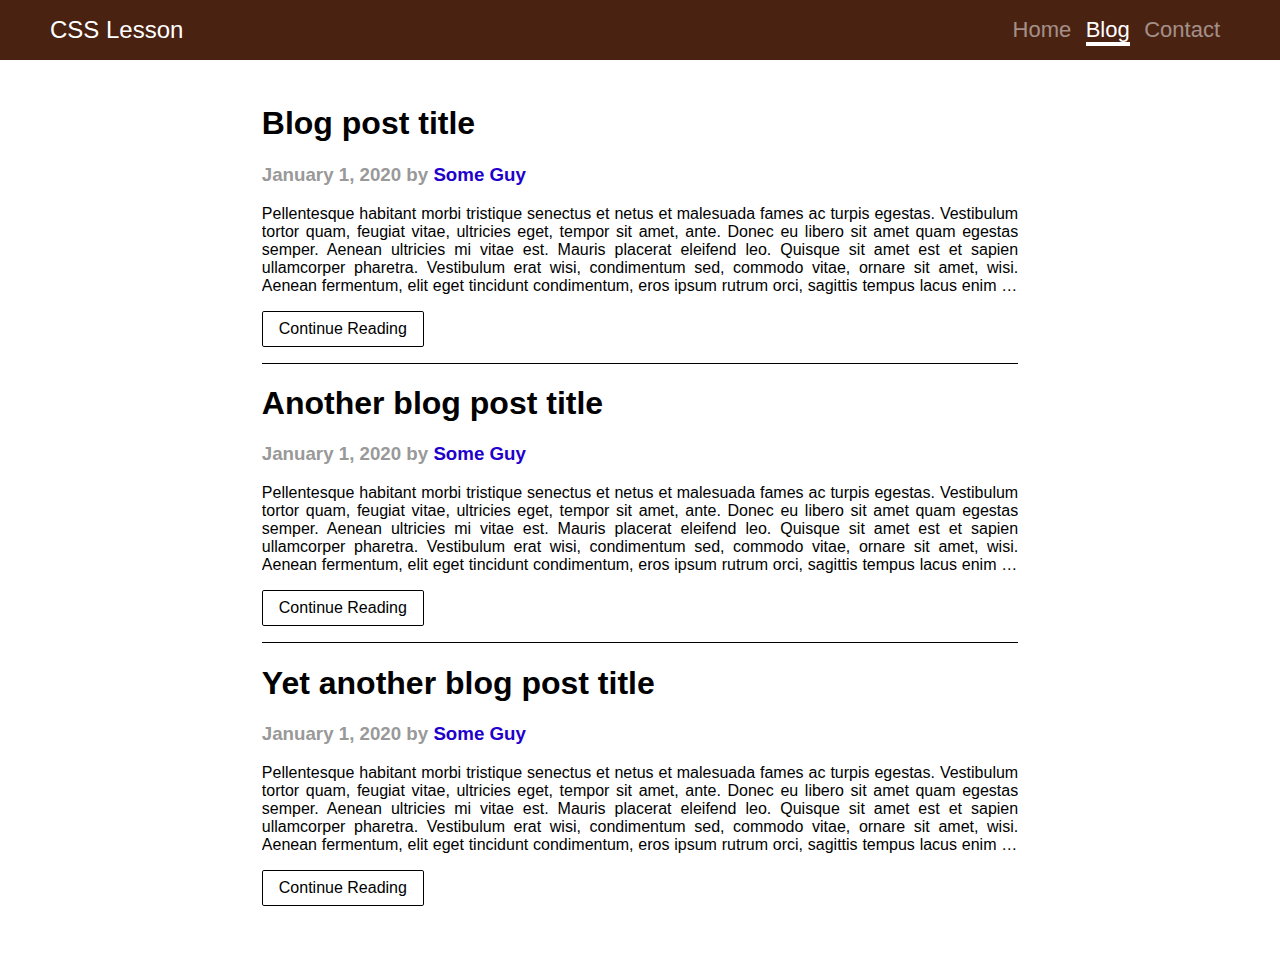
==== blog_posts.html @ 74a0d4d1 "Add files via upload" ====
<!DOCTYPE html>
<html lang="en">
<head>
    <meta charset="utf-8"/>
    <meta http-equiv="X-UA-Compatible" content="IE=edge"/>
    <meta name="viewport" content="width=device-width, initial-scale=1"/>

    <title>CSS Lesson</title>

    <link href="https://fonts.googleapis.com/css2?family=Roboto&display=swap" rel="stylesheet">
    <link rel="stylesheet" href="style.css"/>
</head>
<body>

<div class="page-layout">
    <div class="header">
        <div class="site-name">CSS Lesson</div>
        <nav class="menu">
            <ul class="menu-items">
                <li class="menu-item"><a href="index.html">Home</a></li>
                <li class="menu-item active"><a href="blog_posts.html">Blog</a></li>
                <li class="menu-item"><a href="#">Contact</a></li>
            </ul>
        </nav>
    </div>
    <div class="blog-post-summary">
        <h1>Blog post title</h1>
        <h3 class="post-date">January 1, 2020 by <a href="#">Some Guy</a></h3>
        <p class="post-preview">
            Pellentesque habitant morbi tristique senectus et netus et malesuada fames ac turpis egestas. Vestibulum
            tortor quam, feugiat vitae, ultricies eget, tempor sit amet, ante. Donec eu libero sit amet quam egestas
            semper. Aenean ultricies mi vitae est. Mauris placerat eleifend leo. Quisque sit amet est et sapien
            ullamcorper pharetra. Vestibulum erat wisi, condimentum sed, commodo vitae, ornare sit amet, wisi. Aenean
            fermentum, elit eget tincidunt condimentum, eros ipsum rutrum orci, sagittis tempus lacus enim ac dui. Donec
            non enim in turpis pulvinar facilisis. Ut felis. Praesent dapibus, neque id cursus faucibus, tortor neque
            egestas augue, eu vulputate magna eros eu erat. Aliquam erat volutpat. Nam dui mi, tincidunt quis, accumsan
            porttitor, facilisis luctus, metus.
        </p>
        <a href="blog_posts/first_post.html" class="blog-post-link">Continue Reading</a>
    </div>
    <div class="blog-post-summary">
        <h1>Another blog post title</h1>
        <h3 class="post-date">January 1, 2020 by <a href="#">Some Guy</a></h3>
        <p class="post-preview">
            Pellentesque habitant morbi tristique senectus et netus et malesuada fames ac turpis egestas. Vestibulum
            tortor quam, feugiat vitae, ultricies eget, tempor sit amet, ante. Donec eu libero sit amet quam egestas
            semper. Aenean ultricies mi vitae est. Mauris placerat eleifend leo. Quisque sit amet est et sapien
            ullamcorper pharetra. Vestibulum erat wisi, condimentum sed, commodo vitae, ornare sit amet, wisi. Aenean
            fermentum, elit eget tincidunt condimentum, eros ipsum rutrum orci, sagittis tempus lacus enim ac dui. Donec
            non enim in turpis pulvinar facilisis. Ut felis. Praesent dapibus, neque id cursus faucibus, tortor neque
            egestas augue, eu vulputate magna eros eu erat. Aliquam erat volutpat. Nam dui mi, tincidunt quis, accumsan
            porttitor, facilisis luctus, metus.
        </p>
        <a href="blog_posts/first_post.html" class="blog-post-link">Continue Reading</a>
    </div>
    <div class="blog-post-summary">
        <h1>Yet another blog post title</h1>
        <h3 class="post-date">January 1, 2020 by <a href="#">Some Guy</a></h3>
        <p class="post-preview">
            Pellentesque habitant morbi tristique senectus et netus et malesuada fames ac turpis egestas. Vestibulum
            tortor quam, feugiat vitae, ultricies eget, tempor sit amet, ante. Donec eu libero sit amet quam egestas
            semper. Aenean ultricies mi vitae est. Mauris placerat eleifend leo. Quisque sit amet est et sapien
            ullamcorper pharetra. Vestibulum erat wisi, condimentum sed, commodo vitae, ornare sit amet, wisi. Aenean
            fermentum, elit eget tincidunt condimentum, eros ipsum rutrum orci, sagittis tempus lacus enim ac dui. Donec
            non enim in turpis pulvinar facilisis. Ut felis. Praesent dapibus, neque id cursus faucibus, tortor neque
            egestas augue, eu vulputate magna eros eu erat. Aliquam erat volutpat. Nam dui mi, tincidunt quis, accumsan
            porttitor, facilisis luctus, metus.
        </p>
        <a href="blog_posts/first_post.html" class="blog-post-link">Continue Reading</a>
    </div>
</div>

</body>
</html>
---- style.css ----
body {
    /* Change the font of everything within the body to Roboto */
    font-family: 'Crimson Text', sans-serif;
    /* Get rid of any browser default margin on the body */
    margin: 0;
}

img {
    /* By default, we want all images to take up 100% of its container */
    width: 100%;
}

p {
    /* By default, we want all text to be justified rather than the standard left-align */
    text-align: justify;
}

.page-layout {
    /*
    Our page will be laid out using the grid display.
    See: https://developer.mozilla.org/en-US/docs/Learn/CSS/CSS_layout/Grids
    */
    display: grid;
    grid-template-columns:
        /* We want the left and right columns to have proportional width */
        1fr
        /*
        The center column should either be 85 characters wide, or 100% of the page.
        We choose whichever is smallest.
        Any more than about 100 characters per line becomes very difficult to read.
        */
        min(85ch, 100%)
        1fr;
    padding-bottom: 50px;
}

/*
This says for ANY child of the page-layout class (i.e. anything inside a div with this class),
put that element in the second column of our grid (i.e. put it in the middle)
*/
.page-layout > * {
    grid-column: 2;
}

/*
We want the cover to appear in the center of the page, and have everything in it centered
*/
.cover {
    z-index: 1;

    /* Since we have z-index 1, the absolute position will now be relative to the page */
    position: absolute;
    /* We make these 0 because we're using the margin to center this element */
    top: 0;
    bottom: 0;
    left: 0;
    right: 0;

    /* This element will now have a fixed height of 300px */
    height: 300px;

    /*
    This tells the browser to select the margin for us on all sides.
    Since our element has a fixed height, the browser will fill up the remaining space with margins.
    */
    margin: auto;

    text-align: center;
    color: rgb(255, 255, 255);
}

.big-button {
    /*
    We're applying this class to <a/> elements rather than actual <button/> elements,
    so we allow them to have width and height by setting their display to inline-block.
    */
    display: inline-block;
    padding: .75rem 1.25rem;
    border: 0.1em solid #fff;
    border-radius: 0.12em;
    text-decoration: none;
    color: rgb(255, 255, 255);
    /* We want a slightly slower hover transition for effect */
    transition: all 0.2s;
}

/* This style is only applied when the 'button' is being hovered over by the mouse */
.big-button:hover {
    color: rgb(255, 255, 255);
    background-color: rgba(255, 60, 0, 0.651);
}

/* Any element with this class will take up all the grid columns and 100% of the page */
.full-bleed {
    grid-column: 1 / -1;
    width: 100%
}

.header {
    grid-column: 1 / -1;
    /* Our header will use flex to align its items */
    display: flex;
    align-items: center;
    height: 60px;
    padding: 0 50px;
    margin-bottom: 1.5rem;
    background-color: #3d1201ee;

}

.site-name {
    color: #fff;
    font-size: 24px;
}

.menu {
    /* Make sure that the menu is all the way to the right by filling any space with a margin */
    margin-left: auto;
}

.menu-items {
    /* We're going to override the normal anchor (link) style */
    list-style: none;
    text-align: center;
    color: #fff;
}

.menu-item {
    /* These would normally be block elements because they're in a list */
    display: inline;
    margin-right: 10px;
    font-size: 22px;
}

.menu-item > a {
    display: inline;
    text-decoration: none;
    color: rgba(255, 255, 255, .5);
    border-bottom: .25rem solid transparent;
}

.menu-item > a:hover {
    border-bottom-color: rgba(255, 255, 255, .5);
}

.active > a {
    color: #fff;
    border-bottom-color: #fff;
}

.blog-post-summary {
    border-bottom: .1rem solid black;
    padding-bottom: 1rem;
}

.blog-post-summary:last-child {
    border-bottom: none;
}

.post-date {
    color: #999;
}

.post-date > a {
    text-decoration: none;
    color: #2200CC;
}

.post-preview {
    overflow: hidden;
    text-overflow: ellipsis;
    display: -webkit-box;
    -webkit-line-clamp: 5;
    -webkit-box-orient: vertical;
}

.blog-post-link {
    display: inline-block;
    padding: .5rem 1rem;
    border: 0.1em solid #000;
    border-radius: 0.12em;
    text-decoration: none;
    color: #000;
    transition: all 0.2s;
}

.blog-post-link:hover {
    color: #fff;
    background-color: #000;
}
img.opacity {
    opacity: 1;
    filter: alpha(opacity=100); /* IE8 and lower */
    zoom: 1; /* Triggers "hasLayout" in IE 7 and lower */
  }
  
  img.opacity:hover {
    opacity: 0.5;
    filter: alpha(opacity=50);
    zoom: 1;
  }
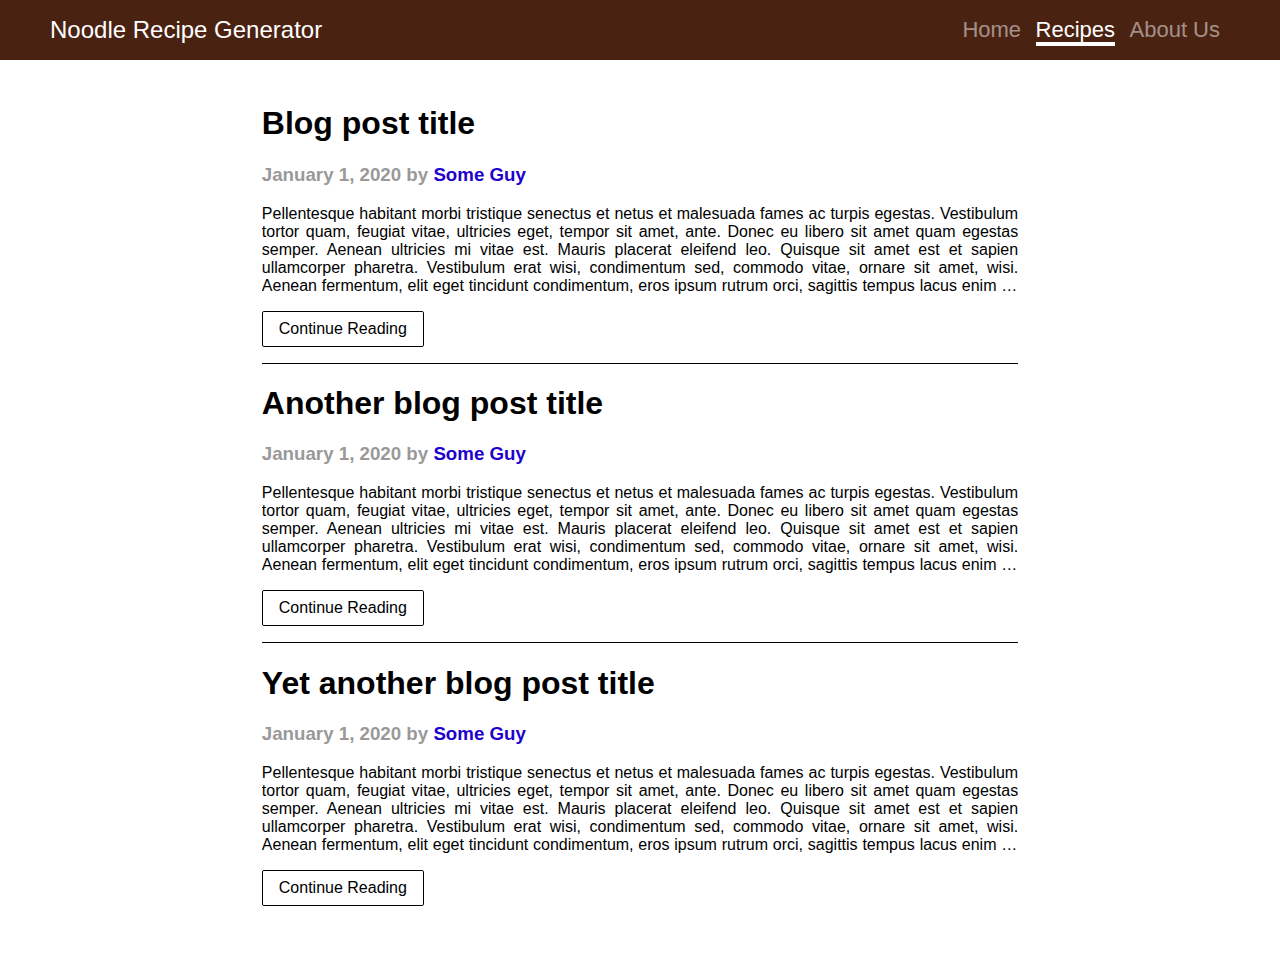
==== commit 74a3fd10: "minor changes to navbar" ====
--- a/blog_posts.html
+++ b/blog_posts.html
@@ -5,7 +5,7 @@
     <meta http-equiv="X-UA-Compatible" content="IE=edge"/>
     <meta name="viewport" content="width=device-width, initial-scale=1"/>
 
-    <title>CSS Lesson</title>
+    <title>Noodle Recipe Generator</title>
 
     <link href="https://fonts.googleapis.com/css2?family=Roboto&display=swap" rel="stylesheet">
     <link rel="stylesheet" href="style.css"/>
@@ -14,12 +14,12 @@
 
 <div class="page-layout">
     <div class="header">
-        <div class="site-name">CSS Lesson</div>
+        <div class="site-name">Noodle Recipe Generator</div>
         <nav class="menu">
             <ul class="menu-items">
                 <li class="menu-item"><a href="index.html">Home</a></li>
-                <li class="menu-item active"><a href="blog_posts.html">Blog</a></li>
-                <li class="menu-item"><a href="#">Contact</a></li>
+                <li class="menu-item active"><a href="blog_posts.html">Recipes</a></li>
+                <li class="menu-item"><a href="#">About Us</a></li>
             </ul>
         </nav>
     </div>
--- a/style.css
+++ b/style.css
@@ -82,12 +82,19 @@
     color: rgb(255, 255, 255);
     /* We want a slightly slower hover transition for effect */
     transition: all 0.2s;
+    margin: 5px;
 }
 
 /* This style is only applied when the 'button' is being hovered over by the mouse */
 .big-button:hover {
     color: rgb(255, 255, 255);
     background-color: rgba(255, 60, 0, 0.651);
+}
+
+#generator .big-button {
+    color: rgb(63, 15, 15);
+    border: 0.1em solid rgb(63, 15, 15);
+    margin-top: 10px;
 }
 
 /* Any element with this class will take up all the grid columns and 100% of the page */
@@ -192,10 +199,30 @@
     opacity: 1;
     filter: alpha(opacity=100); /* IE8 and lower */
     zoom: 1; /* Triggers "hasLayout" in IE 7 and lower */
-  }
+}
   
-  img.opacity:hover {
+img.opacity:hover {
     opacity: 0.5;
     filter: alpha(opacity=50);
     zoom: 1;
-  }+}
+
+.big-text {
+    color: rgb(63, 15, 15);
+    font-size: 20px;
+    padding-bottom: 15px;
+}
+
+.generator {
+    border-radius: 10px;
+    padding: 5%;
+    padding-top: 2%;
+    padding-bottom: 2%;
+    background-color: rgb(247, 227, 210);
+}
+
+.tickbox {
+    padding-left: 15px;
+    padding-bottom: 0px;
+    padding-top: 5px;
+}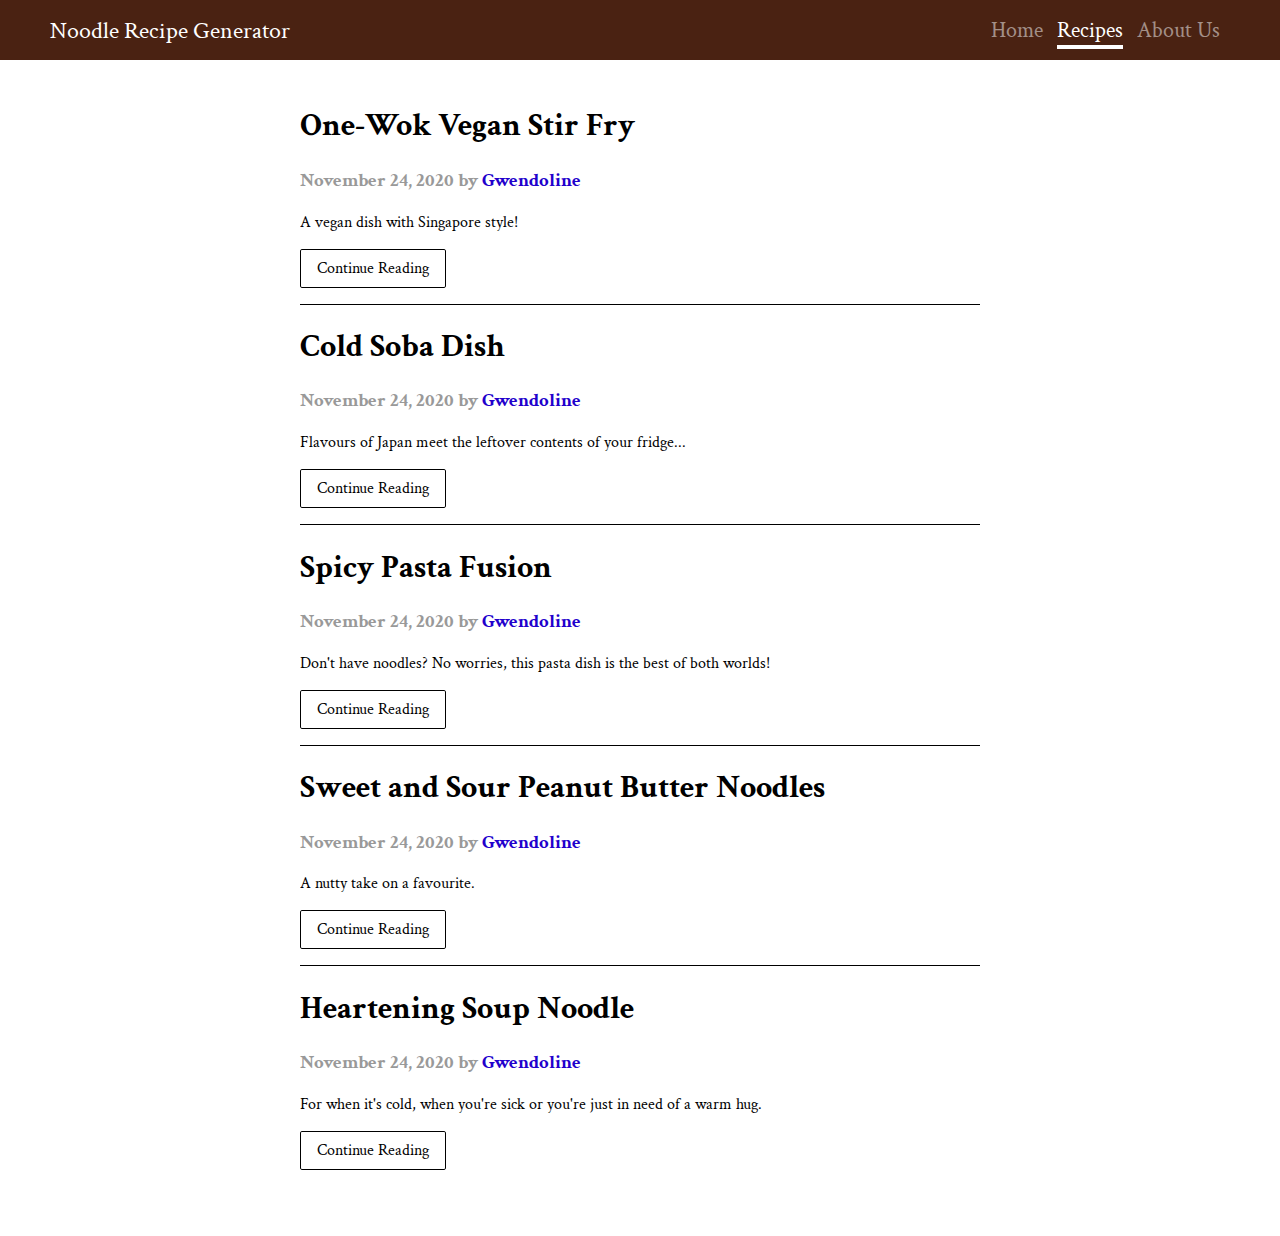
==== commit 9ec2a2a3: "changed blog post page for our recipes" ====
--- a/blog_posts.html
+++ b/blog_posts.html
@@ -7,7 +7,7 @@
 
     <title>Noodle Recipe Generator</title>
 
-    <link href="https://fonts.googleapis.com/css2?family=Roboto&display=swap" rel="stylesheet">
+    <link href="https://fonts.googleapis.com/css2?family=Crimson+Text&display=swap" rel="stylesheet">
     <link rel="stylesheet" href="style.css"/>
 </head>
 <body>
@@ -24,47 +24,45 @@
         </nav>
     </div>
     <div class="blog-post-summary">
-        <h1>Blog post title</h1>
-        <h3 class="post-date">January 1, 2020 by <a href="#">Some Guy</a></h3>
+        <h1>One-Wok Vegan Stir Fry</h1>
+        <h3 class="post-date">November 24, 2020 by <a href="#">Gwendoline</a></h3>
         <p class="post-preview">
-            Pellentesque habitant morbi tristique senectus et netus et malesuada fames ac turpis egestas. Vestibulum
-            tortor quam, feugiat vitae, ultricies eget, tempor sit amet, ante. Donec eu libero sit amet quam egestas
-            semper. Aenean ultricies mi vitae est. Mauris placerat eleifend leo. Quisque sit amet est et sapien
-            ullamcorper pharetra. Vestibulum erat wisi, condimentum sed, commodo vitae, ornare sit amet, wisi. Aenean
-            fermentum, elit eget tincidunt condimentum, eros ipsum rutrum orci, sagittis tempus lacus enim ac dui. Donec
-            non enim in turpis pulvinar facilisis. Ut felis. Praesent dapibus, neque id cursus faucibus, tortor neque
-            egestas augue, eu vulputate magna eros eu erat. Aliquam erat volutpat. Nam dui mi, tincidunt quis, accumsan
-            porttitor, facilisis luctus, metus.
+            A vegan dish with Singapore style!
         </p>
         <a href="blog_posts/first_post.html" class="blog-post-link">Continue Reading</a>
     </div>
     <div class="blog-post-summary">
-        <h1>Another blog post title</h1>
-        <h3 class="post-date">January 1, 2020 by <a href="#">Some Guy</a></h3>
+        <h1>Cold Soba Dish</h1>
+        <h3 class="post-date">November 24, 2020 by <a href="#">Gwendoline</a></h3>
         <p class="post-preview">
-            Pellentesque habitant morbi tristique senectus et netus et malesuada fames ac turpis egestas. Vestibulum
-            tortor quam, feugiat vitae, ultricies eget, tempor sit amet, ante. Donec eu libero sit amet quam egestas
-            semper. Aenean ultricies mi vitae est. Mauris placerat eleifend leo. Quisque sit amet est et sapien
-            ullamcorper pharetra. Vestibulum erat wisi, condimentum sed, commodo vitae, ornare sit amet, wisi. Aenean
-            fermentum, elit eget tincidunt condimentum, eros ipsum rutrum orci, sagittis tempus lacus enim ac dui. Donec
-            non enim in turpis pulvinar facilisis. Ut felis. Praesent dapibus, neque id cursus faucibus, tortor neque
-            egestas augue, eu vulputate magna eros eu erat. Aliquam erat volutpat. Nam dui mi, tincidunt quis, accumsan
-            porttitor, facilisis luctus, metus.
+            Flavours of Japan meet the leftover contents of your fridge...
         </p>
         <a href="blog_posts/first_post.html" class="blog-post-link">Continue Reading</a>
     </div>
     <div class="blog-post-summary">
-        <h1>Yet another blog post title</h1>
-        <h3 class="post-date">January 1, 2020 by <a href="#">Some Guy</a></h3>
+        <h1>Spicy Pasta Fusion</h1>
+        <h3 class="post-date">November 24, 2020 by <a href="#">Gwendoline</a></h3>
         <p class="post-preview">
-            Pellentesque habitant morbi tristique senectus et netus et malesuada fames ac turpis egestas. Vestibulum
-            tortor quam, feugiat vitae, ultricies eget, tempor sit amet, ante. Donec eu libero sit amet quam egestas
-            semper. Aenean ultricies mi vitae est. Mauris placerat eleifend leo. Quisque sit amet est et sapien
-            ullamcorper pharetra. Vestibulum erat wisi, condimentum sed, commodo vitae, ornare sit amet, wisi. Aenean
-            fermentum, elit eget tincidunt condimentum, eros ipsum rutrum orci, sagittis tempus lacus enim ac dui. Donec
-            non enim in turpis pulvinar facilisis. Ut felis. Praesent dapibus, neque id cursus faucibus, tortor neque
-            egestas augue, eu vulputate magna eros eu erat. Aliquam erat volutpat. Nam dui mi, tincidunt quis, accumsan
-            porttitor, facilisis luctus, metus.
+            Don't have noodles? No worries, this pasta dish is the best of both worlds!
+        </p>
+        <a href="blog_posts/first_post.html" class="blog-post-link">Continue Reading</a>
+    </div>
+
+    <div class="blog-post-summary">
+        <h1>Sweet and Sour Peanut Butter Noodles</h1>
+        <h3 class="post-date">November 24, 2020 by <a href="#">Gwendoline</a></h3>
+        <p class="post-preview">
+            A nutty take on a favourite.
+        </p>
+        <a href="blog_posts/first_post.html" class="blog-post-link">Continue Reading</a>
+    </div>
+
+
+    <div class="blog-post-summary">
+        <h1>Heartening Soup Noodle</h1>
+        <h3 class="post-date">November 24, 2020 by <a href="#">Gwendoline</a></h3>
+        <p class="post-preview">
+            For when it's cold, when you're sick or you're just in need of a warm hug. 
         </p>
         <a href="blog_posts/first_post.html" class="blog-post-link">Continue Reading</a>
     </div>
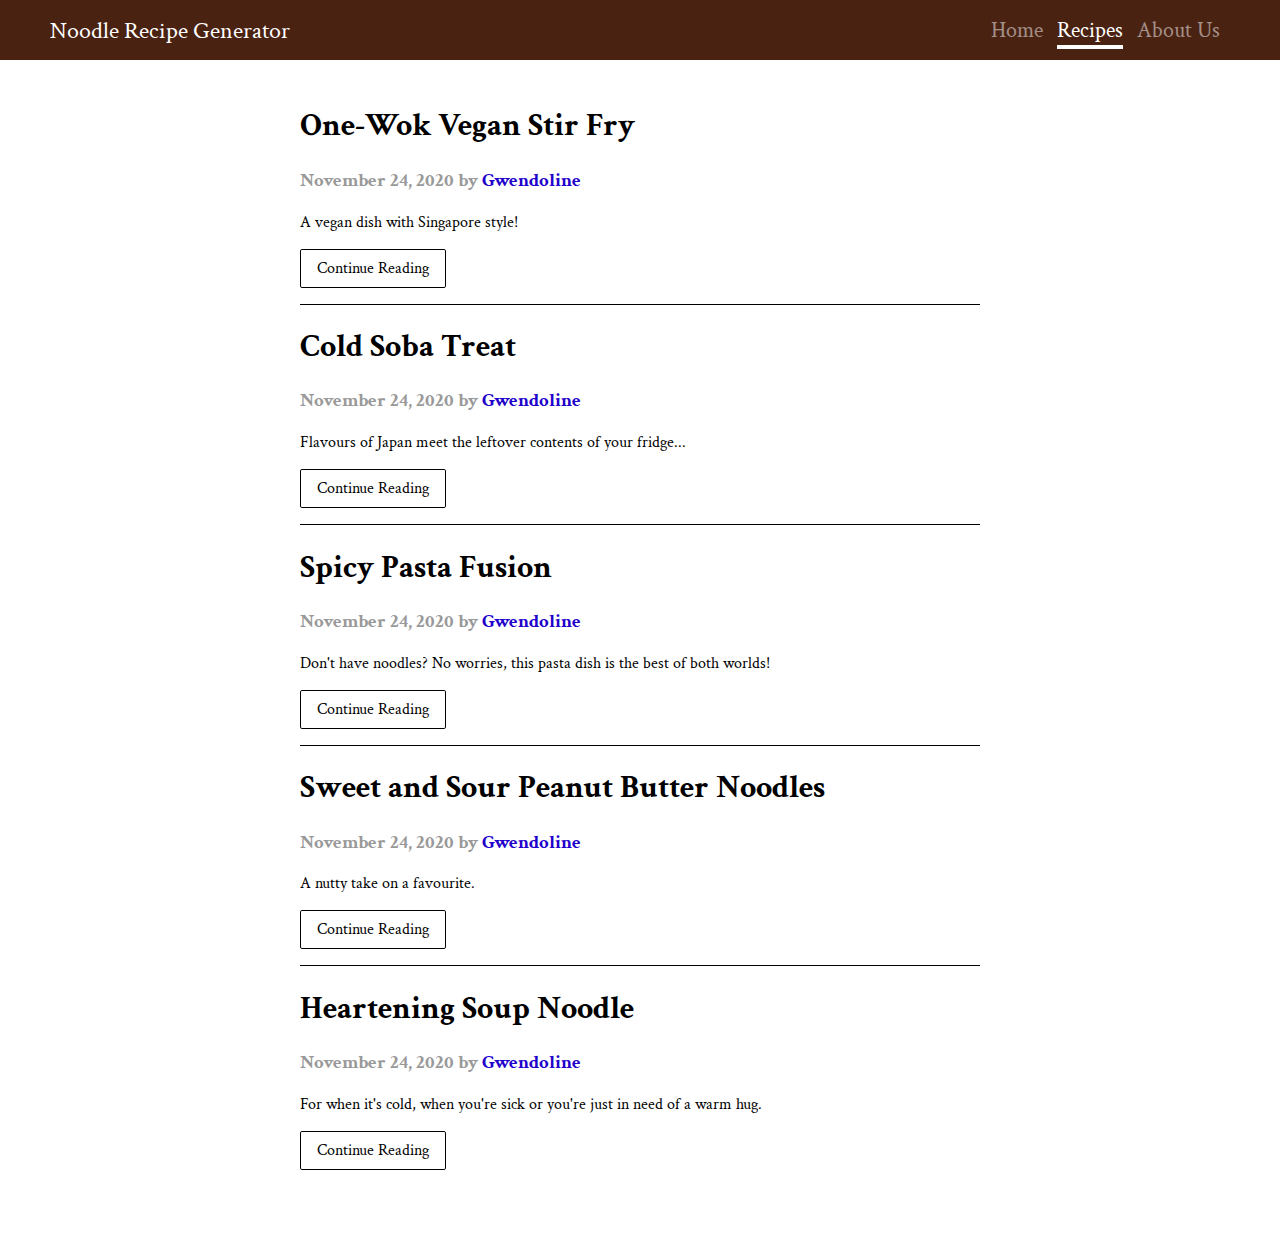
==== commit 30c8a6ec: "Added soba recipe" ====
--- a/blog_posts.html
+++ b/blog_posts.html
@@ -19,29 +19,29 @@
             <ul class="menu-items">
                 <li class="menu-item"><a href="index.html">Home</a></li>
                 <li class="menu-item active"><a href="blog_posts.html">Recipes</a></li>
-                <li class="menu-item"><a href="#">About Us</a></li>
+                <li class="menu-item"><a href="contactpage.html">About Us</a></li>
             </ul>
         </nav>
     </div>
     <div class="blog-post-summary">
         <h1>One-Wok Vegan Stir Fry</h1>
-        <h3 class="post-date">November 24, 2020 by <a href="#">Gwendoline</a></h3>
+        <h3 class="post-date">November 24, 2020 by <a href="contactpage.html">Gwendoline</a></h3>
         <p class="post-preview">
             A vegan dish with Singapore style!
         </p>
-        <a href="blog_posts/first_post.html" class="blog-post-link">Continue Reading</a>
+        <a href="vegan.html" class="blog-post-link">Continue Reading</a>
     </div>
     <div class="blog-post-summary">
-        <h1>Cold Soba Dish</h1>
-        <h3 class="post-date">November 24, 2020 by <a href="#">Gwendoline</a></h3>
+        <h1>Cold Soba Treat</h1>
+        <h3 class="post-date">November 24, 2020 by <a href="contactpage.html">Gwendoline</a></h3>
         <p class="post-preview">
             Flavours of Japan meet the leftover contents of your fridge...
         </p>
-        <a href="blog_posts/first_post.html" class="blog-post-link">Continue Reading</a>
+        <a href="soba.html" class="blog-post-link">Continue Reading</a>
     </div>
     <div class="blog-post-summary">
         <h1>Spicy Pasta Fusion</h1>
-        <h3 class="post-date">November 24, 2020 by <a href="#">Gwendoline</a></h3>
+        <h3 class="post-date">November 24, 2020 by <a href="contactpage.html">Gwendoline</a></h3>
         <p class="post-preview">
             Don't have noodles? No worries, this pasta dish is the best of both worlds!
         </p>
@@ -50,7 +50,7 @@
 
     <div class="blog-post-summary">
         <h1>Sweet and Sour Peanut Butter Noodles</h1>
-        <h3 class="post-date">November 24, 2020 by <a href="#">Gwendoline</a></h3>
+        <h3 class="post-date">November 24, 2020 by <a href="contactpage.html">Gwendoline</a></h3>
         <p class="post-preview">
             A nutty take on a favourite.
         </p>
@@ -60,7 +60,7 @@
 
     <div class="blog-post-summary">
         <h1>Heartening Soup Noodle</h1>
-        <h3 class="post-date">November 24, 2020 by <a href="#">Gwendoline</a></h3>
+        <h3 class="post-date">November 24, 2020 by <a href="contactpage.html">Gwendoline</a></h3>
         <p class="post-preview">
             For when it's cold, when you're sick or you're just in need of a warm hug. 
         </p>
--- a/style.css
+++ b/style.css
@@ -58,6 +58,7 @@
 
     /* This element will now have a fixed height of 300px */
     height: 300px;
+    width: 1000px;
 
     /*
     This tells the browser to select the margin for us on all sides.
@@ -67,6 +68,9 @@
 
     text-align: center;
     color: rgb(255, 255, 255);
+
+    background-color: rgb(63, 15, 15, 0.7);
+    border-radius: 5%;
 }
 
 .big-button {
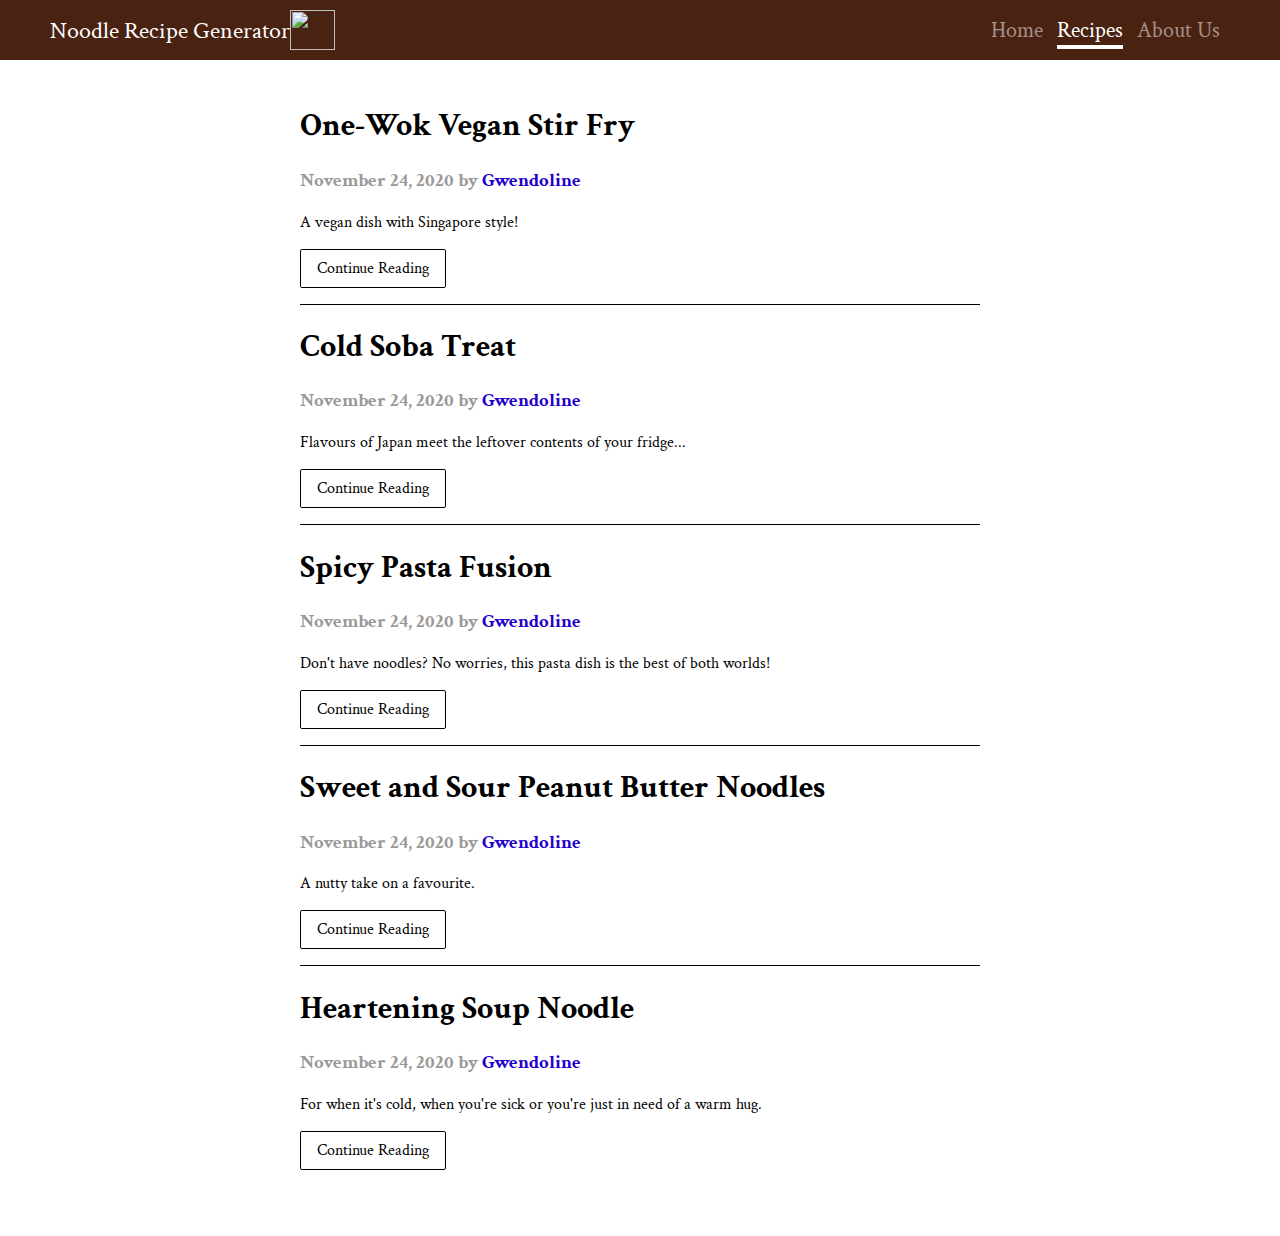
==== commit aacddc36: "added emoji icon into the navbar" ====
--- a/blog_posts.html
+++ b/blog_posts.html
@@ -7,6 +7,8 @@
 
     <title>Noodle Recipe Generator</title>
 
+    
+
     <link href="https://fonts.googleapis.com/css2?family=Crimson+Text&display=swap" rel="stylesheet">
     <link rel="stylesheet" href="style.css"/>
 </head>
@@ -15,6 +17,10 @@
 <div class="page-layout">
     <div class="header">
         <div class="site-name">Noodle Recipe Generator</div>
+
+        <img src="https://hotemoji.com/images/dl/e/steaming-bowl-emoji-by-google.png" style="width:45px;height:40px;">
+
+        
         <nav class="menu">
             <ul class="menu-items">
                 <li class="menu-item"><a href="index.html">Home</a></li>
@@ -45,7 +51,7 @@
         <p class="post-preview">
             Don't have noodles? No worries, this pasta dish is the best of both worlds!
         </p>
-        <a href="blog_posts/first_post.html" class="blog-post-link">Continue Reading</a>
+        <a href="pasta.html" class="blog-post-link">Continue Reading</a>
     </div>
 
     <div class="blog-post-summary">
@@ -54,7 +60,7 @@
         <p class="post-preview">
             A nutty take on a favourite.
         </p>
-        <a href="blog_posts/first_post.html" class="blog-post-link">Continue Reading</a>
+        <a href="peanut.html" class="blog-post-link">Continue Reading</a>
     </div>
 
 
@@ -64,7 +70,7 @@
         <p class="post-preview">
             For when it's cold, when you're sick or you're just in need of a warm hug. 
         </p>
-        <a href="blog_posts/first_post.html" class="blog-post-link">Continue Reading</a>
+        <a href="soup.html" class="blog-post-link">Continue Reading</a>
     </div>
 </div>
 
